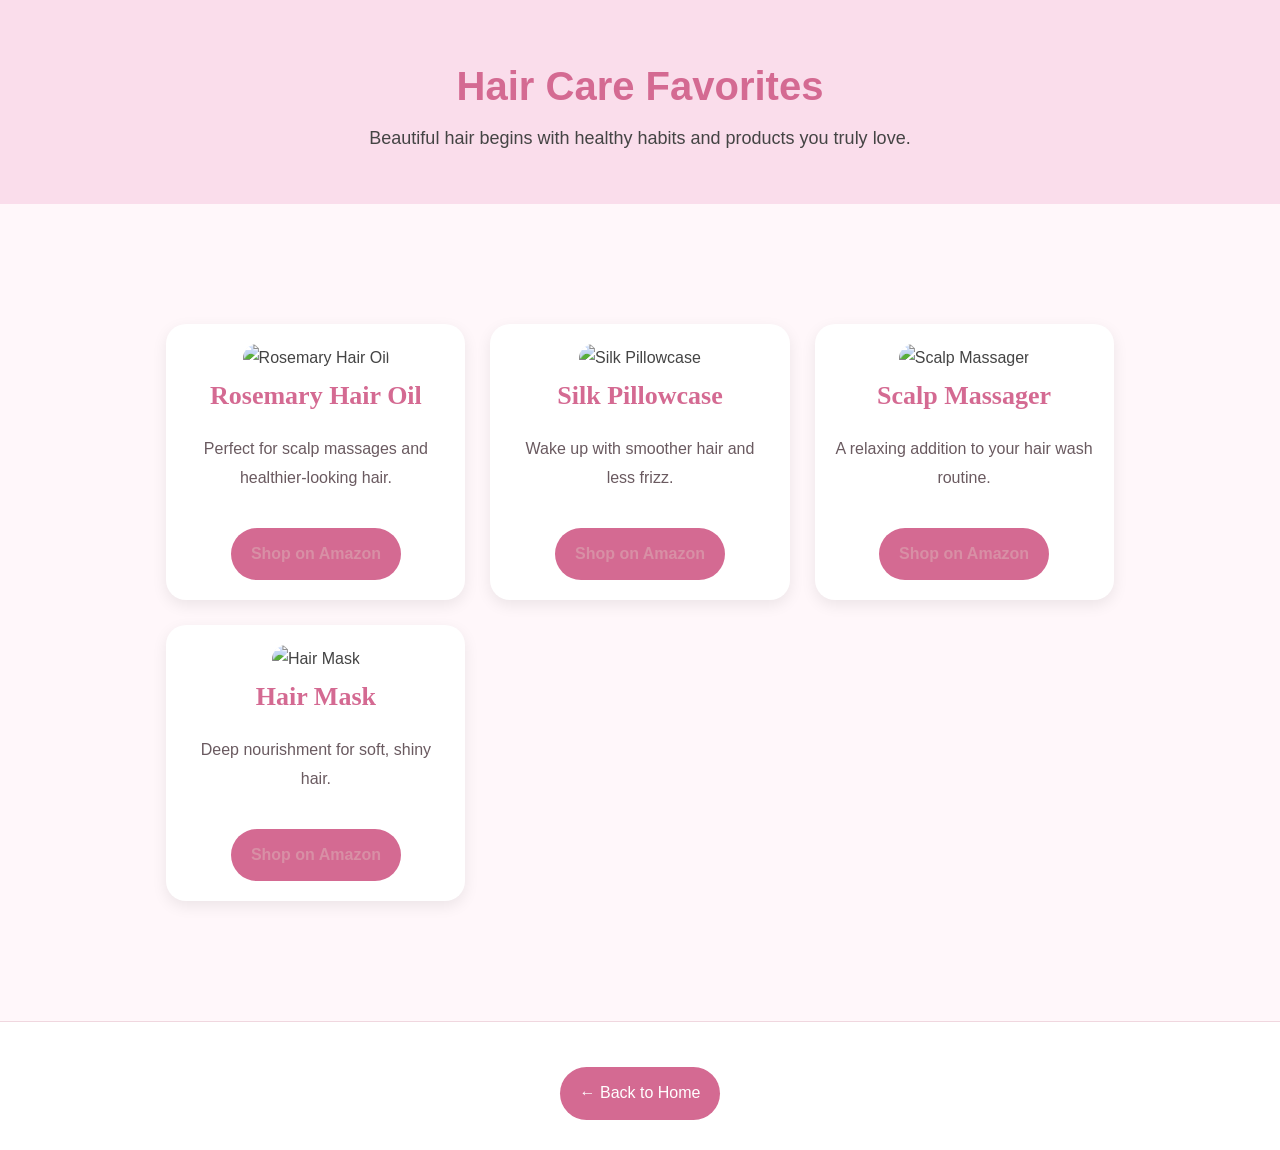
==== hair-care.html @ 8f244306 "Create hair-care.html for hair care product showcase This HTML file presents a hair care product sho" ====
<!DOCTYPE html>
<html lang="en">
<head>
<meta charset="UTF-8">
<meta name="viewport" content="width=device-width, initial-scale=1.0">
<title>Hair Care | Dollheart Diary</title>

<link rel="stylesheet" href="style.css">

<style>
body{
    margin:0;
    font-family:Arial,sans-serif;
    background:#FFF7FA;
    color:#444;
}

header{
    background:#FADDEB;
    text-align:center;
    padding:50px 20px;
}

header h1{
    color:#d46a92;
    font-size:40px;
}

header p{
    font-size:18px;
}

.products{
    width:90%;
    max-width:1200px;
    margin:40px auto;
    display:grid;
    grid-template-columns:repeat(auto-fit,minmax(250px,1fr));
    gap:25px;
}

.card{
    background:white;
    border-radius:20px;
    padding:20px;
    text-align:center;
    box-shadow:0 5px 15px rgba(0,0,0,.08);
}

.card img{
    width:100%;
    border-radius:15px;
}

.card h3{
    color:#d46a92;
}

.button{
    display:inline-block;
    margin-top:15px;
    background:#d46a92;
    color:white;
    padding:12px 20px;
    border-radius:30px;
    text-decoration:none;
}

.button:hover{
    background:#b84d76;
}

footer{
    text-align:center;
    padding:30px;
}
</style>

</head>

<body>

<header>

<h1>Hair Care Favorites</h1>

<p>Beautiful hair begins with healthy habits and products you truly love.</p>

</header>

<section class="products">

<div class="card">

<img src="images/rosemary-oil.jpg" alt="Rosemary Hair Oil">

<h3>Rosemary Hair Oil</h3>

<p>Perfect for scalp massages and healthier-looking hair.</p>

<a class="button" href="YOUR_AMAZON_LINK" target="_blank">
Shop on Amazon
</a>

</div>

<div class="card">

<img src="images/silk-pillowcase.jpg" alt="Silk Pillowcase">

<h3>Silk Pillowcase</h3>

<p>Wake up with smoother hair and less frizz.</p>

<a class="button" href="YOUR_AMAZON_LINK" target="_blank">
Shop on Amazon
</a>

</div>

<div class="card">

<img src="images/scalp-massager.jpg" alt="Scalp Massager">

<h3>Scalp Massager</h3>

<p>A relaxing addition to your hair wash routine.</p>

<a class="button" href="YOUR_AMAZON_LINK" target="_blank">
Shop on Amazon
</a>

</div>

<div class="card">

<img src="images/hair-mask.jpg" alt="Hair Mask">

<h3>Hair Mask</h3>

<p>Deep nourishment for soft, shiny hair.</p>

<a class="button" href="YOUR_AMAZON_LINK" target="_blank">
Shop on Amazon
</a>

</div>

</section>

<footer>

<a class="button" href="index.html">
← Back to Home
</a>

</footer>

</body>
  </html>
---- style.css ----
/* ==========================
   DollheartDiary ♡
   Luxury Soft Pink Theme
========================== */

*{
    margin:0;
    padding:0;
    box-sizing:border-box;
}

html{
    scroll-behavior:smooth;
}

body{
    font-family:'Poppins',sans-serif;
    background:#FDF7F8;
    color:#4A3D44;
    line-height:1.8;
}

/* Navigation */

.navbar{
    display:flex;
    justify-content:space-between;
    align-items:center;
    padding:20px 8%;
    background:rgba(255,255,255,.9);
    position:sticky;
    top:0;
    backdrop-filter:blur(12px);
    box-shadow:0 2px 15px rgba(0,0,0,.05);
    z-index:1000;
}

.logo{
    font-family:'Playfair Display',serif;
    font-size:28px;
    color:#D88FA5;
    font-weight:700;
}

.navbar ul{
    display:flex;
    gap:25px;
    list-style:none;
}

.navbar a{
    text-decoration:none;
    color:#4A3D44;
    font-weight:500;
    transition:.3s;
}

.navbar a:hover{
    color:#D88FA5;
}

/* Hero */

.hero{
    min-height:90vh;
    display:flex;
    justify-content:center;
    align-items:center;
    text-align:center;
    padding:60px 20px;
    background:linear-gradient(#FDF7F8,#F8E9EE);
}

.hero-content{
    max-width:760px;
}

.hero h1{
    font-family:'Playfair Display',serif;
    font-size:64px;
    color:#D88FA5;
    margin-bottom:20px;
}

.hero p{
    font-size:20px;
    color:#6A5A60;
    margin-bottom:40px;
}

/* Buttons */

.hero-buttons{
    display:flex;
    justify-content:center;
    gap:20px;
    flex-wrap:wrap;
}

.btn,
.btn-outline{
    padding:15px 34px;
    border-radius:50px;
    text-decoration:none;
    font-weight:600;
    transition:.3s;
}

.btn{
    background:#E7A9BC;
    color:white;
}

.btn:hover{
    background:#D88FA5;
    transform:translateY(-3px);
}

.btn-outline{
    border:2px solid #E7A9BC;
    color:#D88FA5;
    background:white;
}

.btn-outline:hover{
    background:#FCEEF3;
}

/* Sections */

section{
    padding:80px 8%;
}

section h2{
    text-align:center;
    font-family:'Playfair Display',serif;
    font-size:42px;
    color:#D88FA5;
    margin-bottom:45px;
}

/* Category Grid */

.grid{
    display:grid;
    grid-template-columns:repeat(auto-fit,minmax(250px,1fr));
    gap:30px;
}

.card{
    background:white;
    padding:35px;
    border-radius:24px;
    box-shadow:0 12px 30px rgba(0,0,0,.07);
    transition:.35s;
    text-align:center;
}

.card:hover{
    transform:translateY(-8px);
}

.card h3{
    font-size:26px;
    margin-bottom:15px;
    font-family:'Playfair Display',serif;
    color:#D88FA5;
}

.card p{
    margin-bottom:20px;
    color:#6A5A60;
}

.card a{
    text-decoration:none;
    color:#D88FA5;
    font-weight:600;
}

/* About */

.about p,
.affiliate p{
    max-width:760px;
    margin:auto;
    text-align:center;
    font-size:18px;
}

/* Footer */

footer{
    padding:40px;
    text-align:center;
    background:white;
    color:#8A6C75;
    border-top:1px solid #F0D7DF;
}

/* Responsive */

@media(max-width:768px){

.navbar{
    flex-direction:column;
    gap:18px;
}

.navbar ul{
    flex-wrap:wrap;
    justify-content:center;
    gap:14px;
}

.hero h1{
    font-size:42px;
}

.hero p{
    font-size:17px;
}

section h2{
    font-size:32px;
}

.logo{
    font-size:24px;
}

}
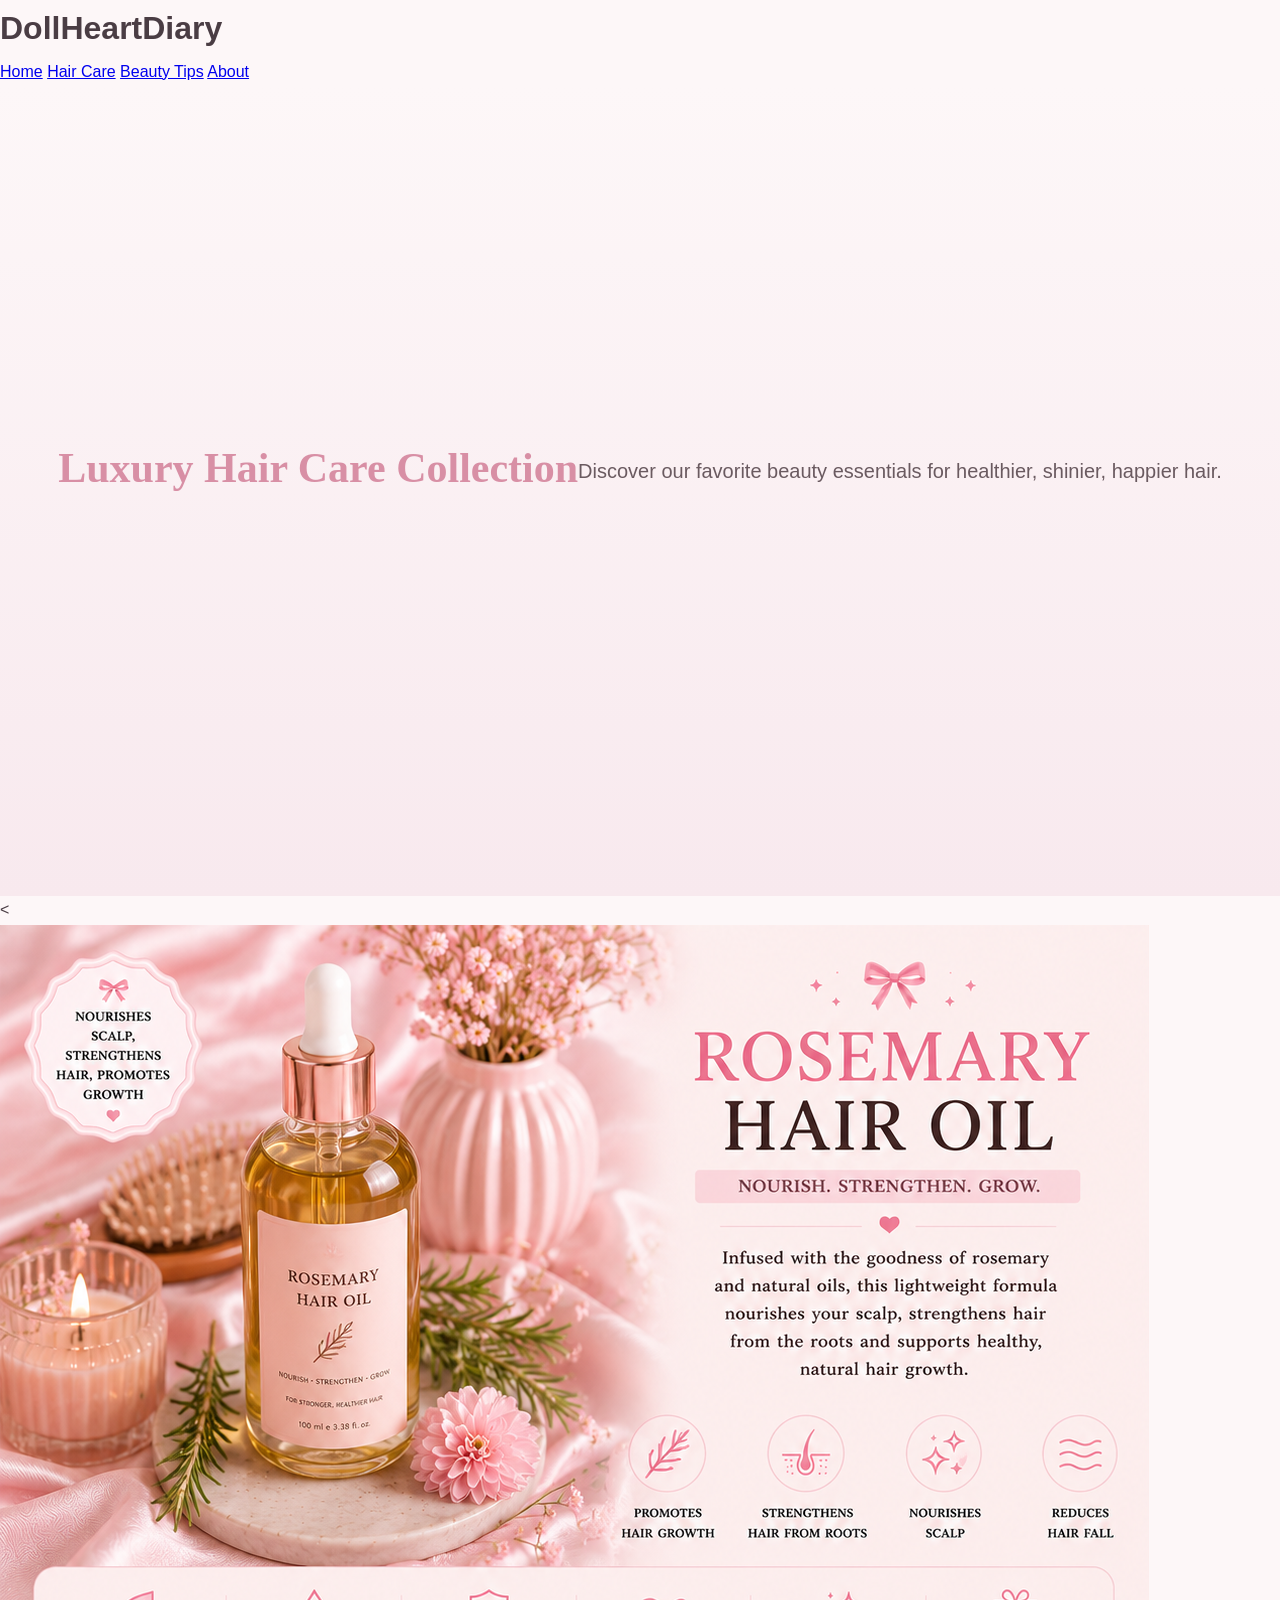
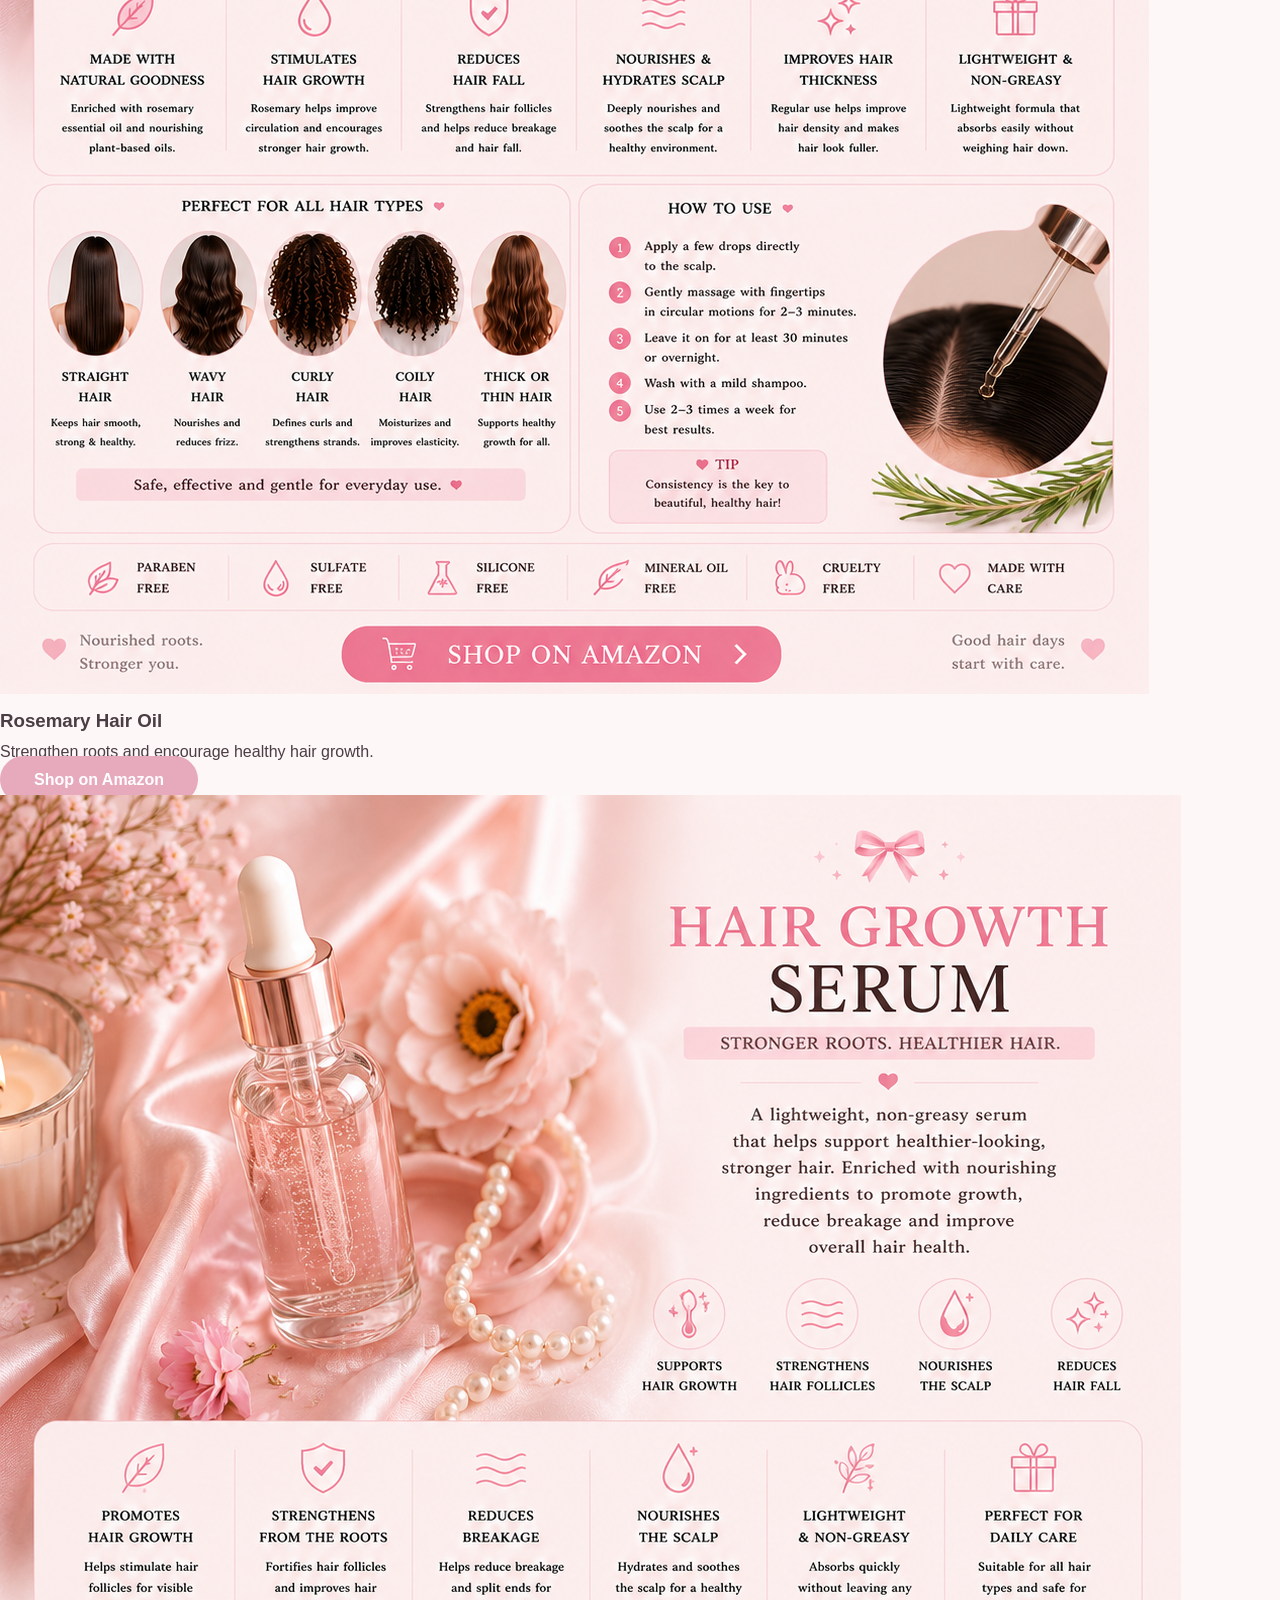
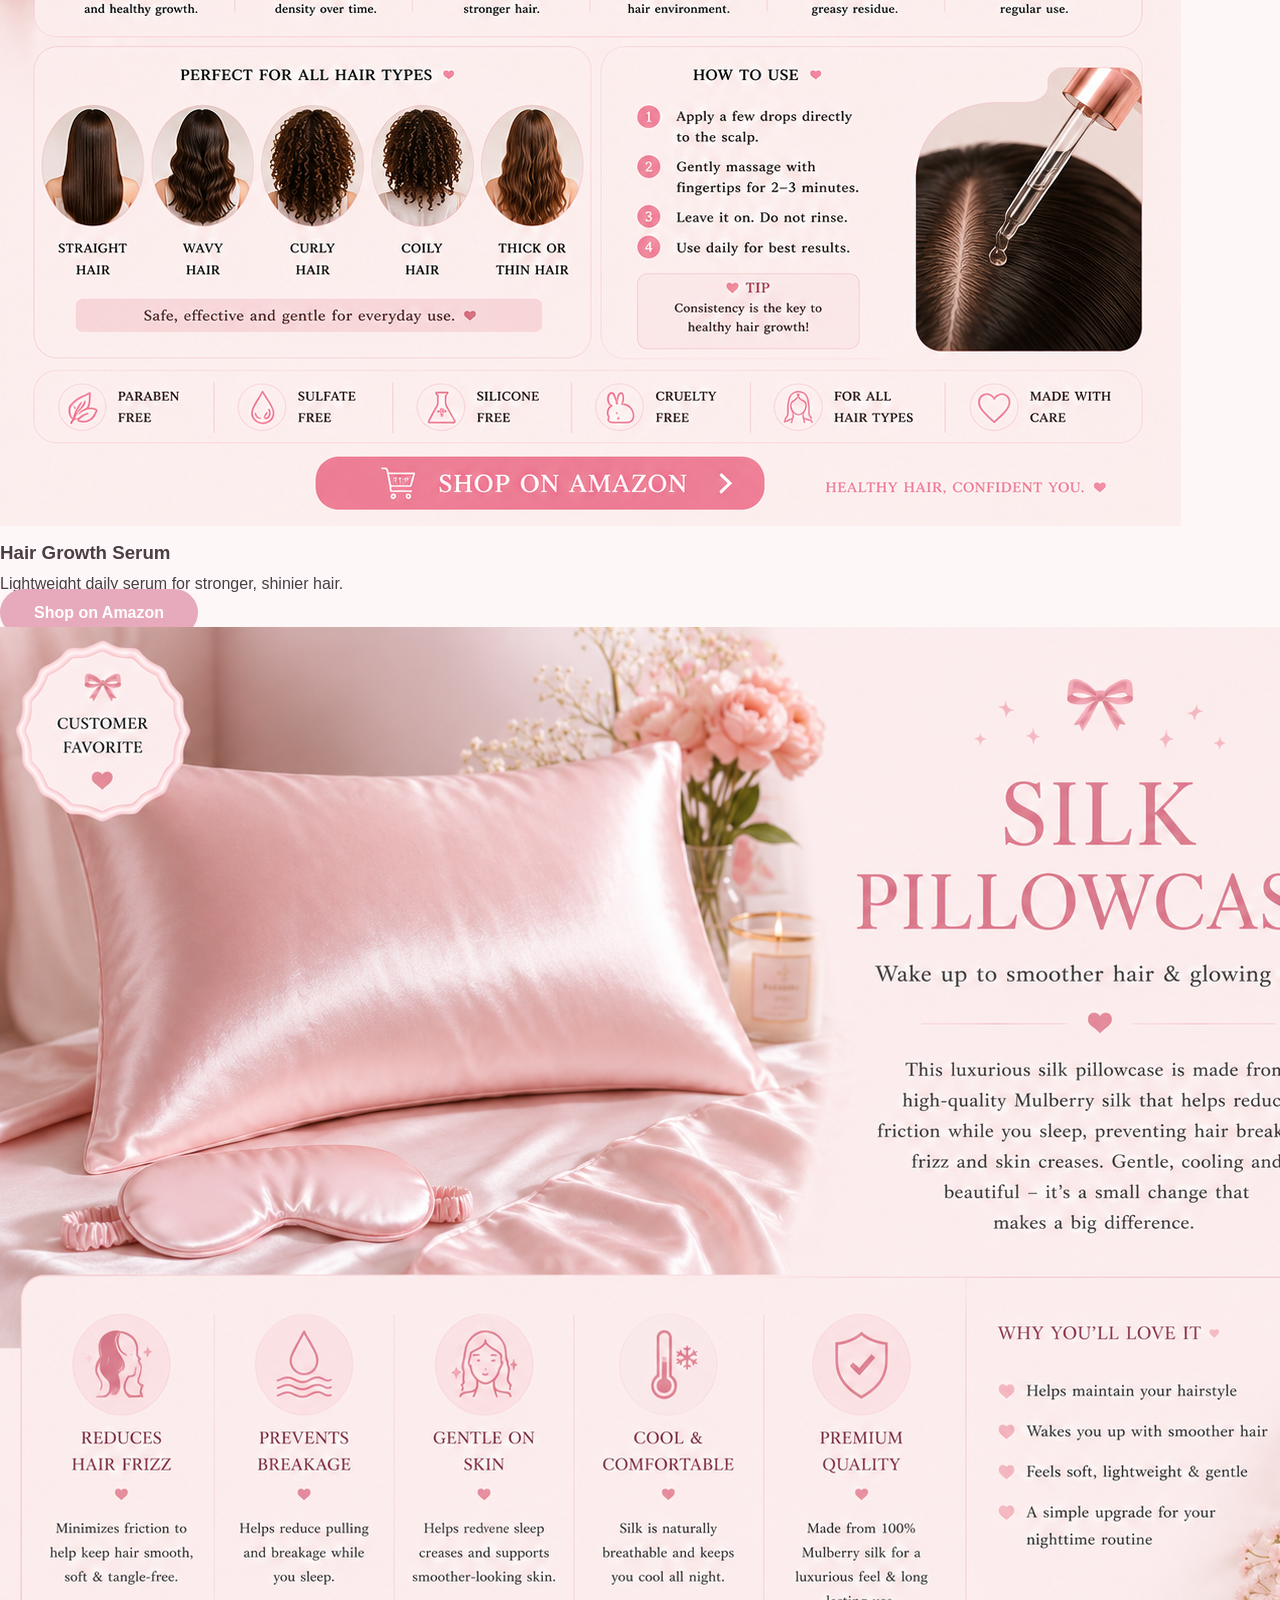
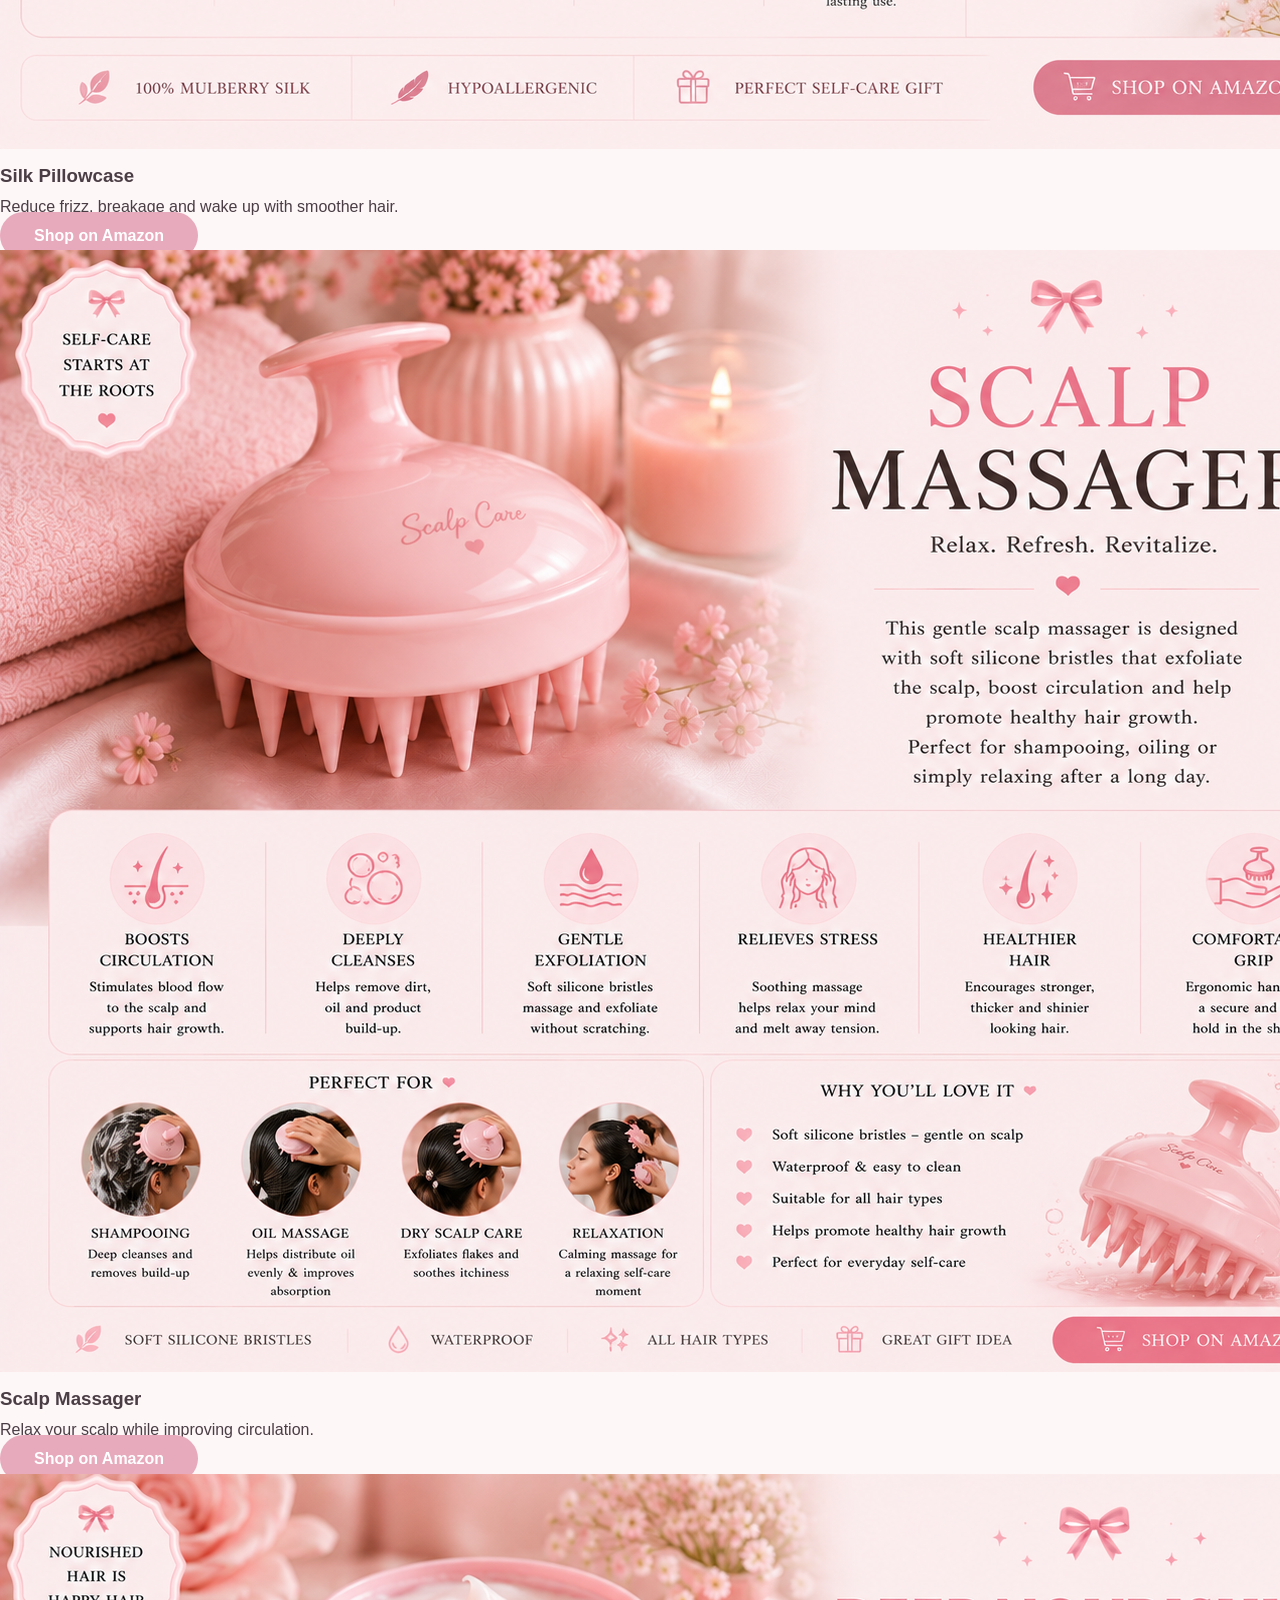
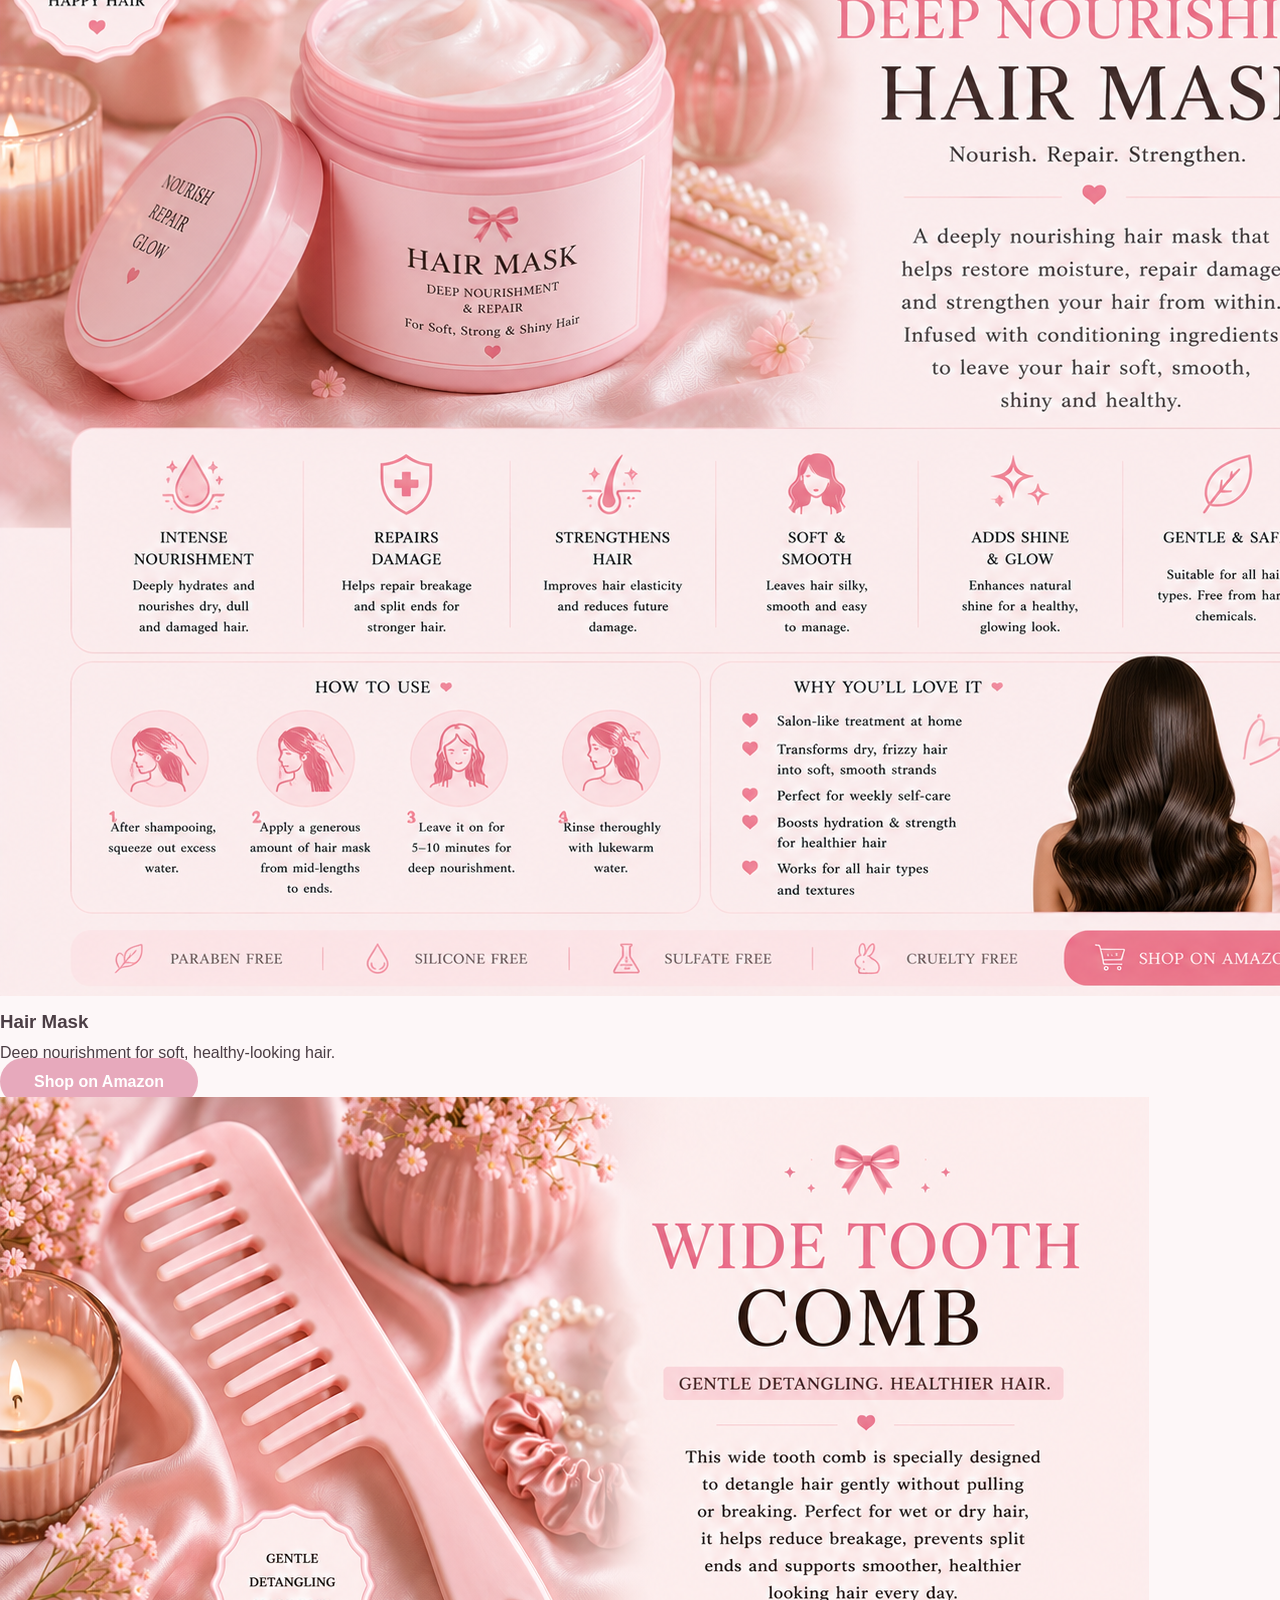
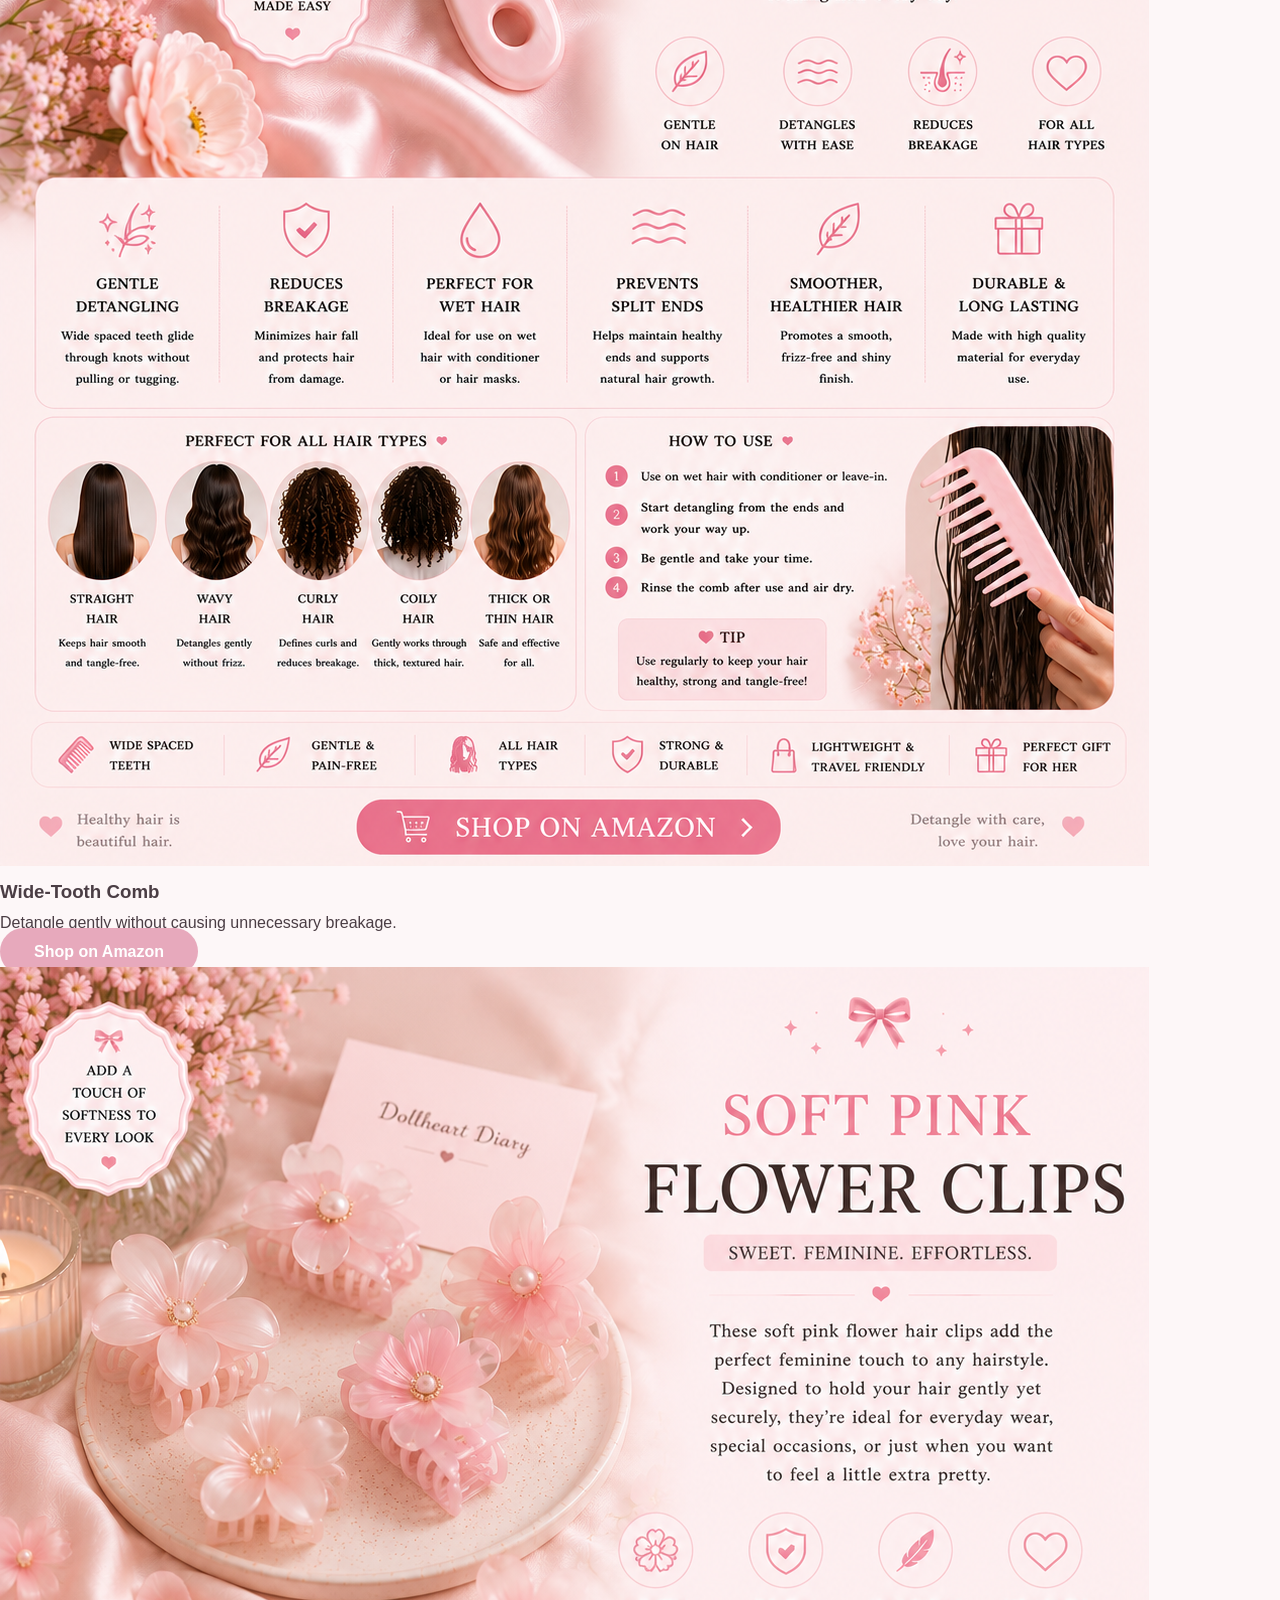
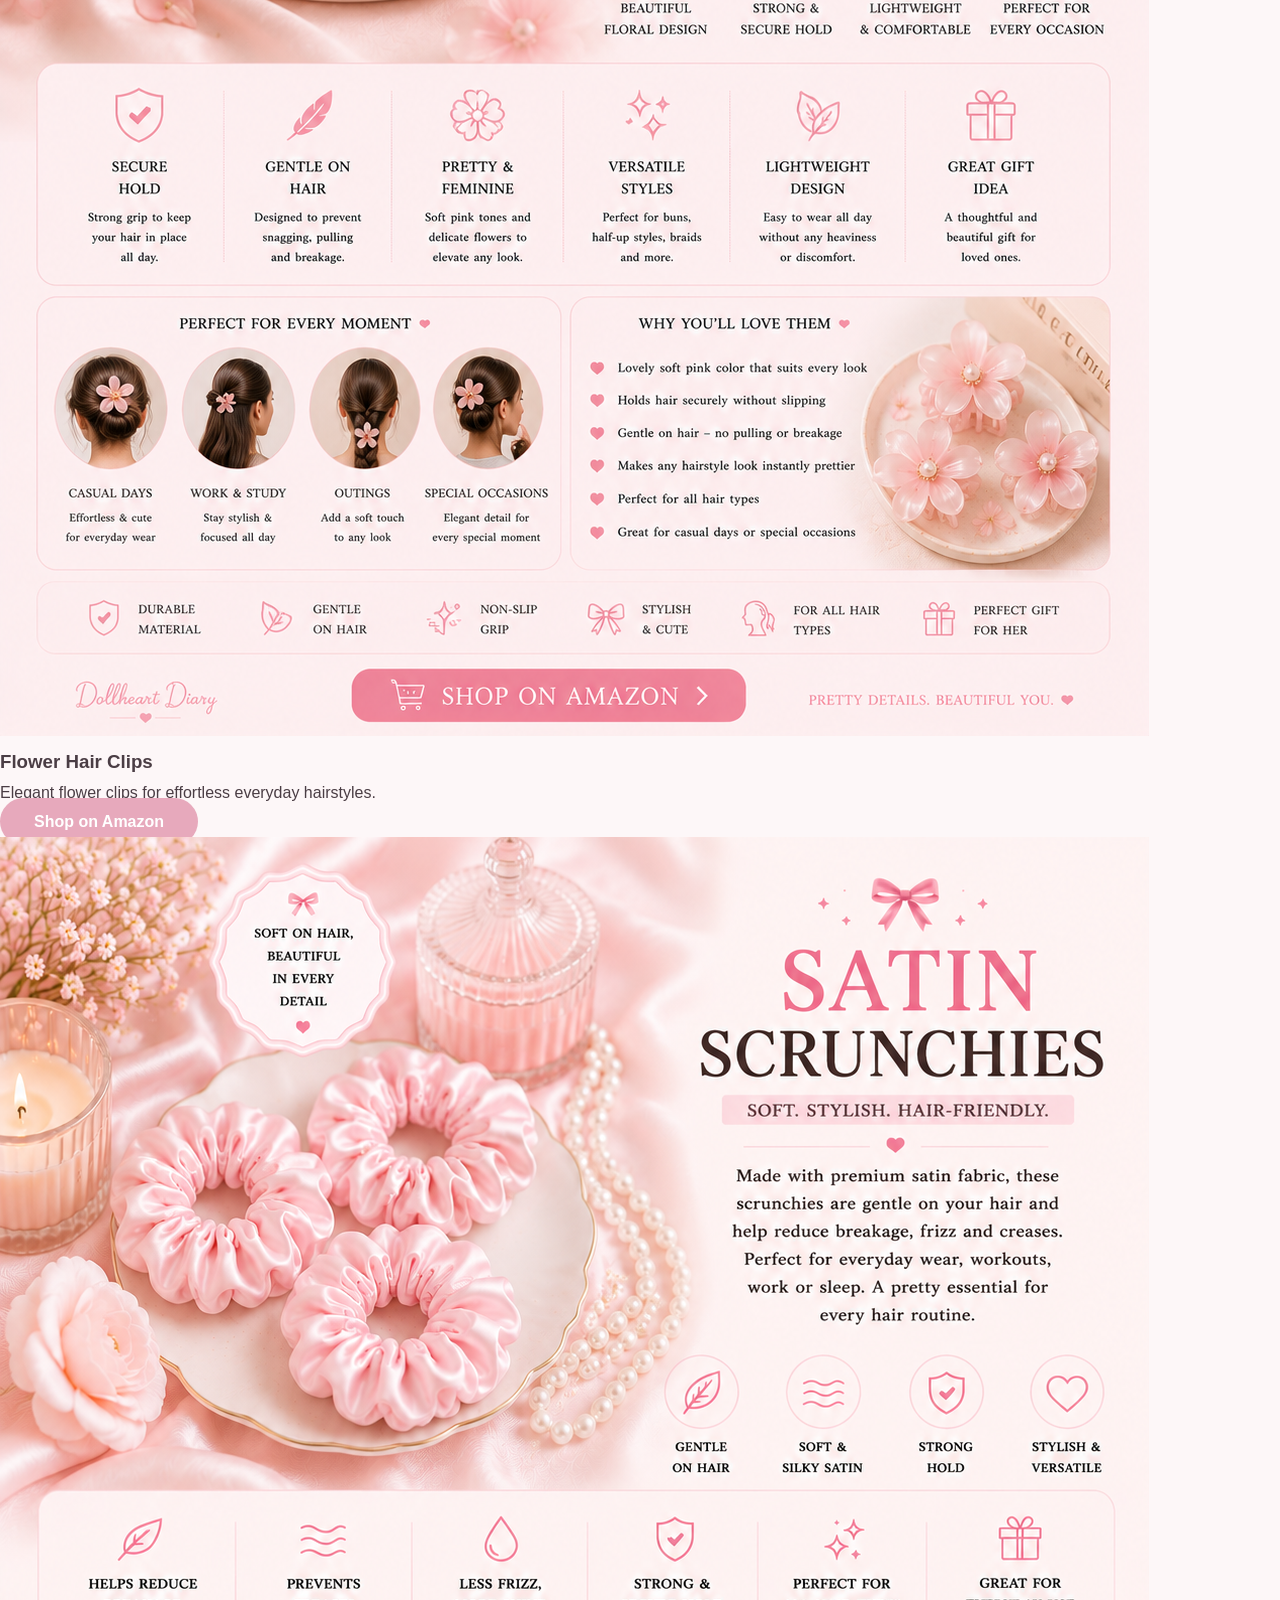
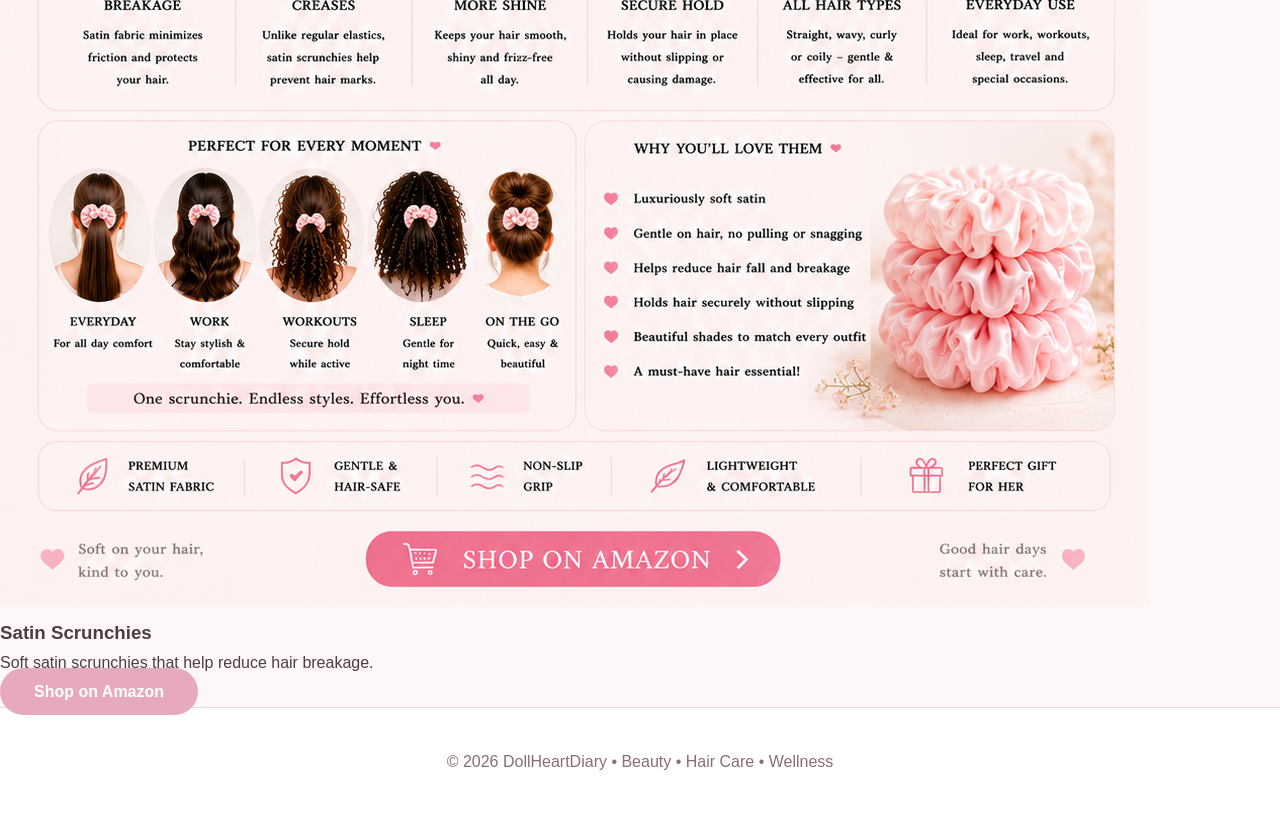
==== commit 6cb80237: "Update title and restructure hair-care.html" ====
--- a/hair-care.html
+++ b/hair-care.html
@@ -3,158 +3,93 @@
 <head>
 <meta charset="UTF-8">
 <meta name="viewport" content="width=device-width, initial-scale=1.0">
-<title>Hair Care | Dollheart Diary</title>
+<title>Hair Care | DollHeartDiary</title>
 
 <link rel="stylesheet" href="style.css">
-
-<style>
-body{
-    margin:0;
-    font-family:Arial,sans-serif;
-    background:#FFF7FA;
-    color:#444;
-}
-
-header{
-    background:#FADDEB;
-    text-align:center;
-    padding:50px 20px;
-}
-
-header h1{
-    color:#d46a92;
-    font-size:40px;
-}
-
-header p{
-    font-size:18px;
-}
-
-.products{
-    width:90%;
-    max-width:1200px;
-    margin:40px auto;
-    display:grid;
-    grid-template-columns:repeat(auto-fit,minmax(250px,1fr));
-    gap:25px;
-}
-
-.card{
-    background:white;
-    border-radius:20px;
-    padding:20px;
-    text-align:center;
-    box-shadow:0 5px 15px rgba(0,0,0,.08);
-}
-
-.card img{
-    width:100%;
-    border-radius:15px;
-}
-
-.card h3{
-    color:#d46a92;
-}
-
-.button{
-    display:inline-block;
-    margin-top:15px;
-    background:#d46a92;
-    color:white;
-    padding:12px 20px;
-    border-radius:30px;
-    text-decoration:none;
-}
-
-.button:hover{
-    background:#b84d76;
-}
-
-footer{
-    text-align:center;
-    padding:30px;
-}
-</style>
-
 </head>
 
 <body>
 
-<header>
+<header class="header">
+    <h1>DollHeartDiary</h1>
 
-<h1>Hair Care Favorites</h1>
-
-<p>Beautiful hair begins with healthy habits and products you truly love.</p>
-
+    <nav>
+        <a href="index.html">Home</a>
+        <a href="hair-care.html">Hair Care</a>
+        <a href="#">Beauty Tips</a>
+        <a href="#">About</a>
+    </nav>
 </header>
 
-<section class="products">
+<section class="hero">
 
-<div class="card">
+<h2>Luxury Hair Care Collection</h2>
 
-<img src="images/rosemary-oil.jpg" alt="Rosemary Hair Oil">
+<p>Discover our favorite beauty essentials for healthier, shinier, happier hair.</p>
 
-<h3>Rosemary Hair Oil</h3>
+</section>
 
-<p>Perfect for scalp massages and healthier-looking hair.</p>
-
-<a class="button" href="YOUR_AMAZON_LINK" target="_blank">
-Shop on Amazon
-</a>
-
+<<div class="product-card">
+    <img src="images/rosemary-hair-oil.png" alt="Rosemary Hair Oil">
+    <h3>Rosemary Hair Oil</h3>
+    <p>Strengthen roots and encourage healthy hair growth.</p>
+    <a href="#" class="btn">Shop on Amazon</a>
 </div>
 
-<div class="card">
-
-<img src="images/silk-pillowcase.jpg" alt="Silk Pillowcase">
-
-<h3>Silk Pillowcase</h3>
-
-<p>Wake up with smoother hair and less frizz.</p>
-
-<a class="button" href="YOUR_AMAZON_LINK" target="_blank">
-Shop on Amazon
-</a>
-
+<div class="product-card">
+    <img src="images/hair-serum.png" alt="Hair Serum">
+    <h3>Hair Growth Serum</h3>
+    <p>Lightweight daily serum for stronger, shinier hair.</p>
+    <a href="#" class="btn">Shop on Amazon</a>
 </div>
 
-<div class="card">
-
-<img src="images/scalp-massager.jpg" alt="Scalp Massager">
-
-<h3>Scalp Massager</h3>
-
-<p>A relaxing addition to your hair wash routine.</p>
-
-<a class="button" href="YOUR_AMAZON_LINK" target="_blank">
-Shop on Amazon
-</a>
-
+<div class="product-card">
+    <img src="images/silk-pillowcase.png" alt="Silk Pillowcase">
+    <h3>Silk Pillowcase</h3>
+    <p>Reduce frizz, breakage and wake up with smoother hair.</p>
+    <a href="#" class="btn">Shop on Amazon</a>
 </div>
 
-<div class="card">
+<div class="product-card">
+    <img src="images/scalp-massager.png" alt="Scalp Massager">
+    <h3>Scalp Massager</h3>
+    <p>Relax your scalp while improving circulation.</p>
+    <a href="#" class="btn">Shop on Amazon</a>
+</div>
 
-<img src="images/hair-mask.jpg" alt="Hair Mask">
+<div class="product-card">
+    <img src="images/hair-mask.png" alt="Hair Mask">
+    <h3>Hair Mask</h3>
+    <p>Deep nourishment for soft, healthy-looking hair.</p>
+    <a href="#" class="btn">Shop on Amazon</a>
+</div>
 
-<h3>Hair Mask</h3>
+<div class="product-card">
+    <img src="images/wide-tooth-comb.png" alt="Wide Tooth Comb">
+    <h3>Wide-Tooth Comb</h3>
+    <p>Detangle gently without causing unnecessary breakage.</p>
+    <a href="#" class="btn">Shop on Amazon</a>
+</div>
 
-<p>Deep nourishment for soft, shiny hair.</p>
+<div class="product-card">
+    <img src="images/flower-hair-clips.png" alt="Flower Hair Clips">
+    <h3>Flower Hair Clips</h3>
+    <p>Elegant flower clips for effortless everyday hairstyles.</p>
+    <a href="#" class="btn">Shop on Amazon</a>
+</div>
 
-<a class="button" href="YOUR_AMAZON_LINK" target="_blank">
-Shop on Amazon
-</a>
-
+<div class="product-card">
+    <img src="images/satin-scrunchies.png" alt="Satin Scrunchies">
+    <h3>Satin Scrunchies</h3>
+    <p>Soft satin scrunchies that help reduce hair breakage.</p>
+    <a href="#" class="btn">Shop on Amazon</a>
 </div>
 
 </section>
 
 <footer>
-
-<a class="button" href="index.html">
-← Back to Home
-</a>
-
+    <p>© 2026 DollHeartDiary • Beauty • Hair Care • Wellness</p>
 </footer>
 
 </body>
-  </html>
+</html">
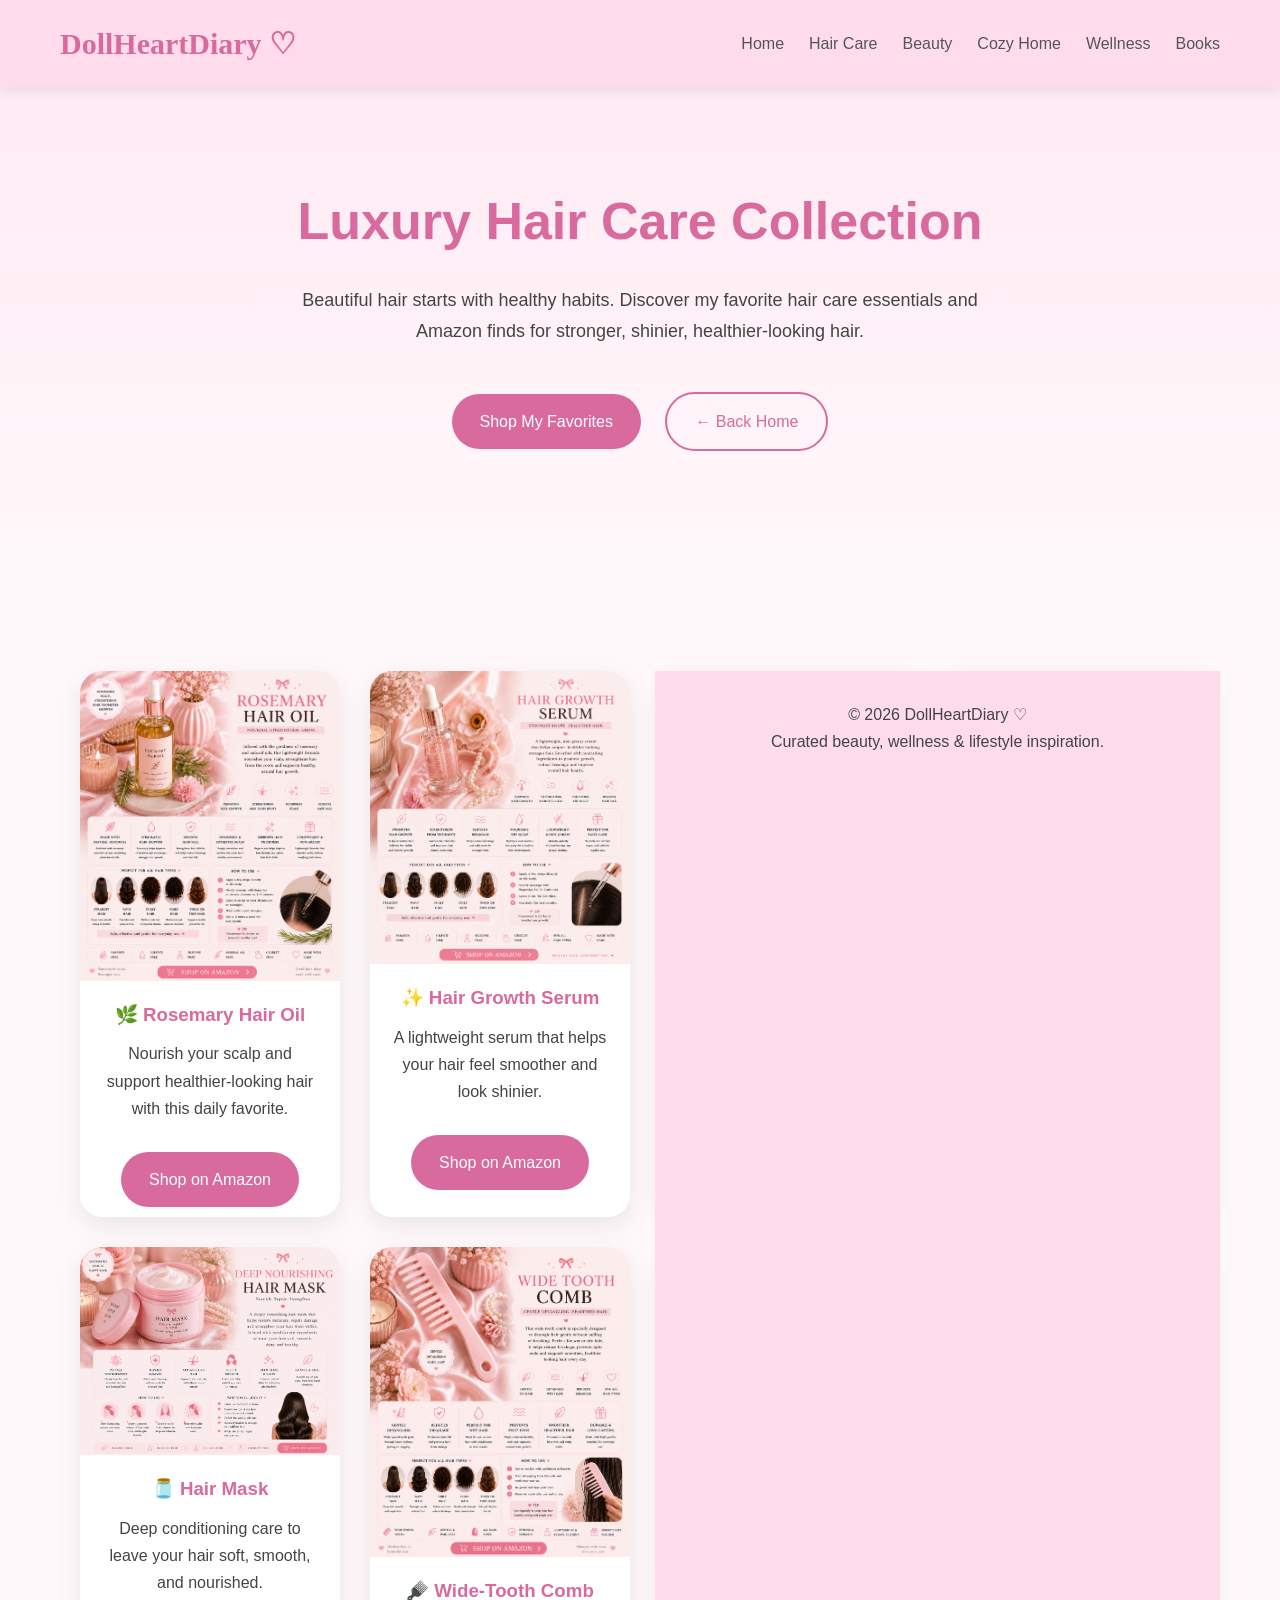
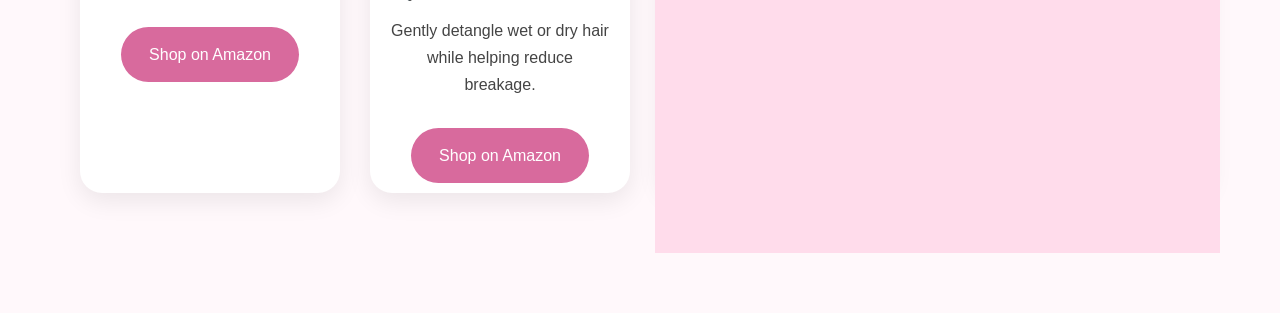
==== commit caa60e57: "Revamp hair-care.html with updated content and layout Updated the hair-care.html file to enhance the" ====
--- a/hair-care.html
+++ b/hair-care.html
@@ -8,88 +8,118 @@
 <link rel="stylesheet" href="style.css">
 </head>
 
-<body>
+<body<body>
 
-<header class="header">
-    <h1>DollHeartDiary</h1>
+<header>
+    <nav class="navbar">
 
-    <nav>
-        <a href="index.html">Home</a>
-        <a href="hair-care.html">Hair Care</a>
-        <a href="#">Beauty Tips</a>
-        <a href="#">About</a>
+        <div class="logo">
+            DollHeartDiary ♡
+        </div>
+
+        <ul>
+            <li><a href="index.html">Home</a></li>
+            <li><a href="hair-care.html">Hair Care</a></li>
+            <li><a href="#">Beauty</a></li>
+            <li><a href="#">Cozy Home</a></li>
+            <li><a href="#">Wellness</a></li>
+            <li><a href="#">Books</a></li>
+        </ul>
+
     </nav>
 </header>
 
 <section class="hero">
 
-<h2>Luxury Hair Care Collection</h2>
+    <div class="hero-content">
 
-<p>Discover our favorite beauty essentials for healthier, shinier, happier hair.</p>
+        <h1>Luxury Hair Care Collection</h1>
+
+        <p>
+            Beautiful hair starts with healthy habits. Discover my favorite hair care essentials and Amazon finds for stronger, shinier, healthier-looking hair.
+        </p>
+
+        <div class="hero-buttons">
+
+            <a href="#products" class="btn">
+                Shop My Favorites
+            </a>
+
+            <a href="index.html" class="btn-outline">
+                ← Back Home
+            </a>
+
+        </div>
+
+    </div>
 
 </section>
 
-<<div class="product-card">
+<section id="products" class="products"><section id="products" class="products"><div class="product-card">
     <img src="images/rosemary-hair-oil.png" alt="Rosemary Hair Oil">
-    <h3>Rosemary Hair Oil</h3>
-    <p>Strengthen roots and encourage healthy hair growth.</p>
+    <h3>🌿 Rosemary Hair Oil</h3>
+    <p>Nourish your scalp and support healthier-looking hair with this daily favorite.</p>
     <a href="#" class="btn">Shop on Amazon</a>
 </div>
 
 <div class="product-card">
-    <img src="images/hair-serum.png" alt="Hair Serum">
-    <h3>Hair Growth Serum</h3>
-    <p>Lightweight daily serum for stronger, shinier hair.</p>
+    <img src="images/hair-serum.png" alt="Hair Growth Serum">
+    <h3>✨ Hair Growth Serum</h3>
+    <p>A lightweight serum that helps your hair feel smoother and look shinier.</p>
     <a href="#" class="btn">Shop on Amazon</a>
 </div>
 
 <div class="product-card">
     <img src="images/silk-pillowcase.png" alt="Silk Pillowcase">
-    <h3>Silk Pillowcase</h3>
-    <p>Reduce frizz, breakage and wake up with smoother hair.</p>
+    <h3>🩷 Silk Pillowcase</h3>
+    <p>Reduce friction while you sleep for softer hair and less frizz.</p>
     <a href="#" class="btn">Shop on Amazon</a>
 </div>
 
 <div class="product-card">
     <img src="images/scalp-massager.png" alt="Scalp Massager">
-    <h3>Scalp Massager</h3>
-    <p>Relax your scalp while improving circulation.</p>
+    <h3>💆 Pink Scalp Massager</h3>
+    <p>Turn every hair wash into a relaxing self-care routine.</p>
     <a href="#" class="btn">Shop on Amazon</a>
 </div>
 
 <div class="product-card">
     <img src="images/hair-mask.png" alt="Hair Mask">
-    <h3>Hair Mask</h3>
-    <p>Deep nourishment for soft, healthy-looking hair.</p>
+    <h3>🫙 Hair Mask</h3>
+    <p>Deep conditioning care to leave your hair soft, smooth, and nourished.</p>
     <a href="#" class="btn">Shop on Amazon</a>
 </div>
 
 <div class="product-card">
     <img src="images/wide-tooth-comb.png" alt="Wide Tooth Comb">
-    <h3>Wide-Tooth Comb</h3>
-    <p>Detangle gently without causing unnecessary breakage.</p>
+    <h3>🪮 Wide-Tooth Comb</h3>
+    <p>Gently detangle wet or dry hair while helping reduce breakage.</p>
     <a href="#" class="btn">Shop on Amazon</a>
 </div>
 
 <div class="product-card">
     <img src="images/flower-hair-clips.png" alt="Flower Hair Clips">
-    <h3>Flower Hair Clips</h3>
-    <p>Elegant flower clips for effortless everyday hairstyles.</p>
+    <h3>🌸 Flower Hair Clips</h3>
+    <p>Elegant clips that add a feminine touch to any hairstyle.</p>
     <a href="#" class="btn">Shop on Amazon</a>
 </div>
 
 <div class="product-card">
     <img src="images/satin-scrunchies.png" alt="Satin Scrunchies">
-    <h3>Satin Scrunchies</h3>
-    <p>Soft satin scrunchies that help reduce hair breakage.</p>
+    <h3>🎀 Satin Scrunchies</h3>
+    <p>Soft satin scrunchies designed to be gentle on your hair.</p>
     <a href="#" class="btn">Shop on Amazon</a>
-</div>
-
-</section>
+</div></section>
 
 <footer>
-    <p>© 2026 DollHeartDiary • Beauty • Hair Care • Wellness</p>
+
+    <p>© 2026 DollHeartDiary ♡</p>
+
+    <p>
+        Curated beauty, wellness & lifestyle inspiration.
+    </p>
+
 </footer>
 
 </body>
-</html">
+</html>
--- a/style.css
+++ b/style.css
@@ -1,160 +1,123 @@
-/* ==========================
-   DollheartDiary ♡
-   Luxury Soft Pink Theme
-========================== */
-
 *{
     margin:0;
     padding:0;
     box-sizing:border-box;
 }
 
-html{
-    scroll-behavior:smooth;
+body{
+    font-family:'Poppins',sans-serif;
+    background:#FFF8FB;
+    color:#444;
+    line-height:1.7;
 }
 
-body{
-    font-family:'Poppins',sans-serif;
-    background:#FDF7F8;
-    color:#4A3D44;
-    line-height:1.8;
+header{
+    background:#FFDCEB;
+    position:sticky;
+    top:0;
+    z-index:1000;
+    box-shadow:0 3px 12px rgba(0,0,0,.08);
 }
 
-/* Navigation */
-
 .navbar{
+    max-width:1200px;
+    margin:auto;
     display:flex;
     justify-content:space-between;
     align-items:center;
-    padding:20px 8%;
-    background:rgba(255,255,255,.9);
-    position:sticky;
-    top:0;
-    backdrop-filter:blur(12px);
-    box-shadow:0 2px 15px rgba(0,0,0,.05);
-    z-index:1000;
+    padding:18px 20px;
 }
 
 .logo{
     font-family:'Playfair Display',serif;
-    font-size:28px;
-    color:#D88FA5;
-    font-weight:700;
+    font-size:30px;
+    color:#d86a9d;
+    font-weight:bold;
 }
 
 .navbar ul{
     display:flex;
+    list-style:none;
     gap:25px;
-    list-style:none;
 }
 
 .navbar a{
     text-decoration:none;
-    color:#4A3D44;
+    color:#555;
     font-weight:500;
-    transition:.3s;
 }
 
-.navbar a:hover{
-    color:#D88FA5;
-}
-
-/* Hero */
-
 .hero{
-    min-height:90vh;
-    display:flex;
-    justify-content:center;
-    align-items:center;
     text-align:center;
-    padding:60px 20px;
-    background:linear-gradient(#FDF7F8,#F8E9EE);
-}
-
-.hero-content{
-    max-width:760px;
+    padding:90px 20px;
+    background:linear-gradient(#FFEAF3,#FFF8FB);
 }
 
 .hero h1{
-    font-family:'Playfair Display',serif;
-    font-size:64px;
-    color:#D88FA5;
+    font-size:52px;
+    color:#d86a9d;
     margin-bottom:20px;
 }
 
 .hero p{
-    font-size:20px;
-    color:#6A5A60;
-    margin-bottom:40px;
+    max-width:700px;
+    margin:auto;
+    font-size:18px;
 }
 
-/* Buttons */
-
 .hero-buttons{
-    display:flex;
-    justify-content:center;
-    gap:20px;
-    flex-wrap:wrap;
+    margin-top:35px;
 }
 
 .btn,
 .btn-outline{
-    padding:15px 34px;
-    border-radius:50px;
+    display:inline-block;
+    margin:10px;
+    padding:14px 28px;
+    border-radius:40px;
     text-decoration:none;
-    font-weight:600;
     transition:.3s;
 }
 
 .btn{
-    background:#E7A9BC;
+    background:#d86a9d;
     color:white;
 }
 
 .btn:hover{
-    background:#D88FA5;
     transform:translateY(-3px);
 }
 
 .btn-outline{
-    border:2px solid #E7A9BC;
-    color:#D88FA5;
-    background:white;
+    border:2px solid #d86a9d;
+    color:#d86a9d;
 }
 
-.btn-outline:hover{
-    background:#FCEEF3;
+.categories{
+    padding:70px 20px;
+    max-width:1200px;
+    margin:auto;
 }
 
-/* Sections */
-
-section{
-    padding:80px 8%;
+.categories h2{
+    text-align:center;
+    margin-bottom:45px;
+    color:#d86a9d;
 }
-
-section h2{
-    text-align:center;
-    font-family:'Playfair Display',serif;
-    font-size:42px;
-    color:#D88FA5;
-    margin-bottom:45px;
-}
-
-/* Category Grid */
 
 .grid{
     display:grid;
-    grid-template-columns:repeat(auto-fit,minmax(250px,1fr));
+    grid-template-columns:repeat(auto-fit,minmax(260px,1fr));
     gap:30px;
 }
 
 .card{
     background:white;
-    padding:35px;
-    border-radius:24px;
-    box-shadow:0 12px 30px rgba(0,0,0,.07);
-    transition:.35s;
+    border-radius:22px;
+    padding:30px;
     text-align:center;
+    box-shadow:0 8px 25px rgba(0,0,0,.08);
+    transition:.3s;
 }
 
 .card:hover{
@@ -162,72 +125,58 @@
 }
 
 .card h3{
-    font-size:26px;
+    color:#d86a9d;
     margin-bottom:15px;
-    font-family:'Playfair Display',serif;
-    color:#D88FA5;
-}
-
-.card p{
-    margin-bottom:20px;
-    color:#6A5A60;
 }
 
 .card a{
+    display:inline-block;
+    margin-top:20px;
+    color:#d86a9d;
+    font-weight:bold;
     text-decoration:none;
-    color:#D88FA5;
-    font-weight:600;
 }
 
-/* About */
-
-.about p,
-.affiliate p{
-    max-width:760px;
-    margin:auto;
-    text-align:center;
-    font-size:18px;
+.products{
+    max-width:1200px;
+    margin:60px auto;
+    padding:0 20px;
+    display:grid;
+    grid-template-columns:repeat(auto-fit,minmax(260px,1fr));
+    gap:30px;
 }
 
-/* Footer */
+.product-card{
+    background:white;
+    border-radius:22px;
+    overflow:hidden;
+    box-shadow:0 8px 25px rgba(0,0,0,.08);
+    text-align:center;
+    transition:.3s;
+}
+
+.product-card:hover{
+    transform:translateY(-8px);
+}
+
+.product-card img{
+    width:100%;
+    display:block;
+}
+
+.product-card h3{
+    color:#d86a9d;
+    margin:18px 0 10px;
+}
+
+.product-card p{
+    padding:0 20px;
+    margin-bottom:20px;
+}
 
 footer{
-    padding:40px;
+    background:#FFDCEB;
     text-align:center;
-    background:white;
-    color:#8A6C75;
-    border-top:1px solid #F0D7DF;
+    padding:30px;
+    margin-top:60px;
 }
-
-/* Responsive */
-
-@media(max-width:768px){
-
-.navbar{
-    flex-direction:column;
-    gap:18px;
-}
-
-.navbar ul{
-    flex-wrap:wrap;
-    justify-content:center;
-    gap:14px;
-}
-
-.hero h1{
-    font-size:42px;
-}
-
-.hero p{
-    font-size:17px;
-}
-
-section h2{
-    font-size:32px;
-}
-
-.logo{
-    font-size:24px;
-}
-
-}
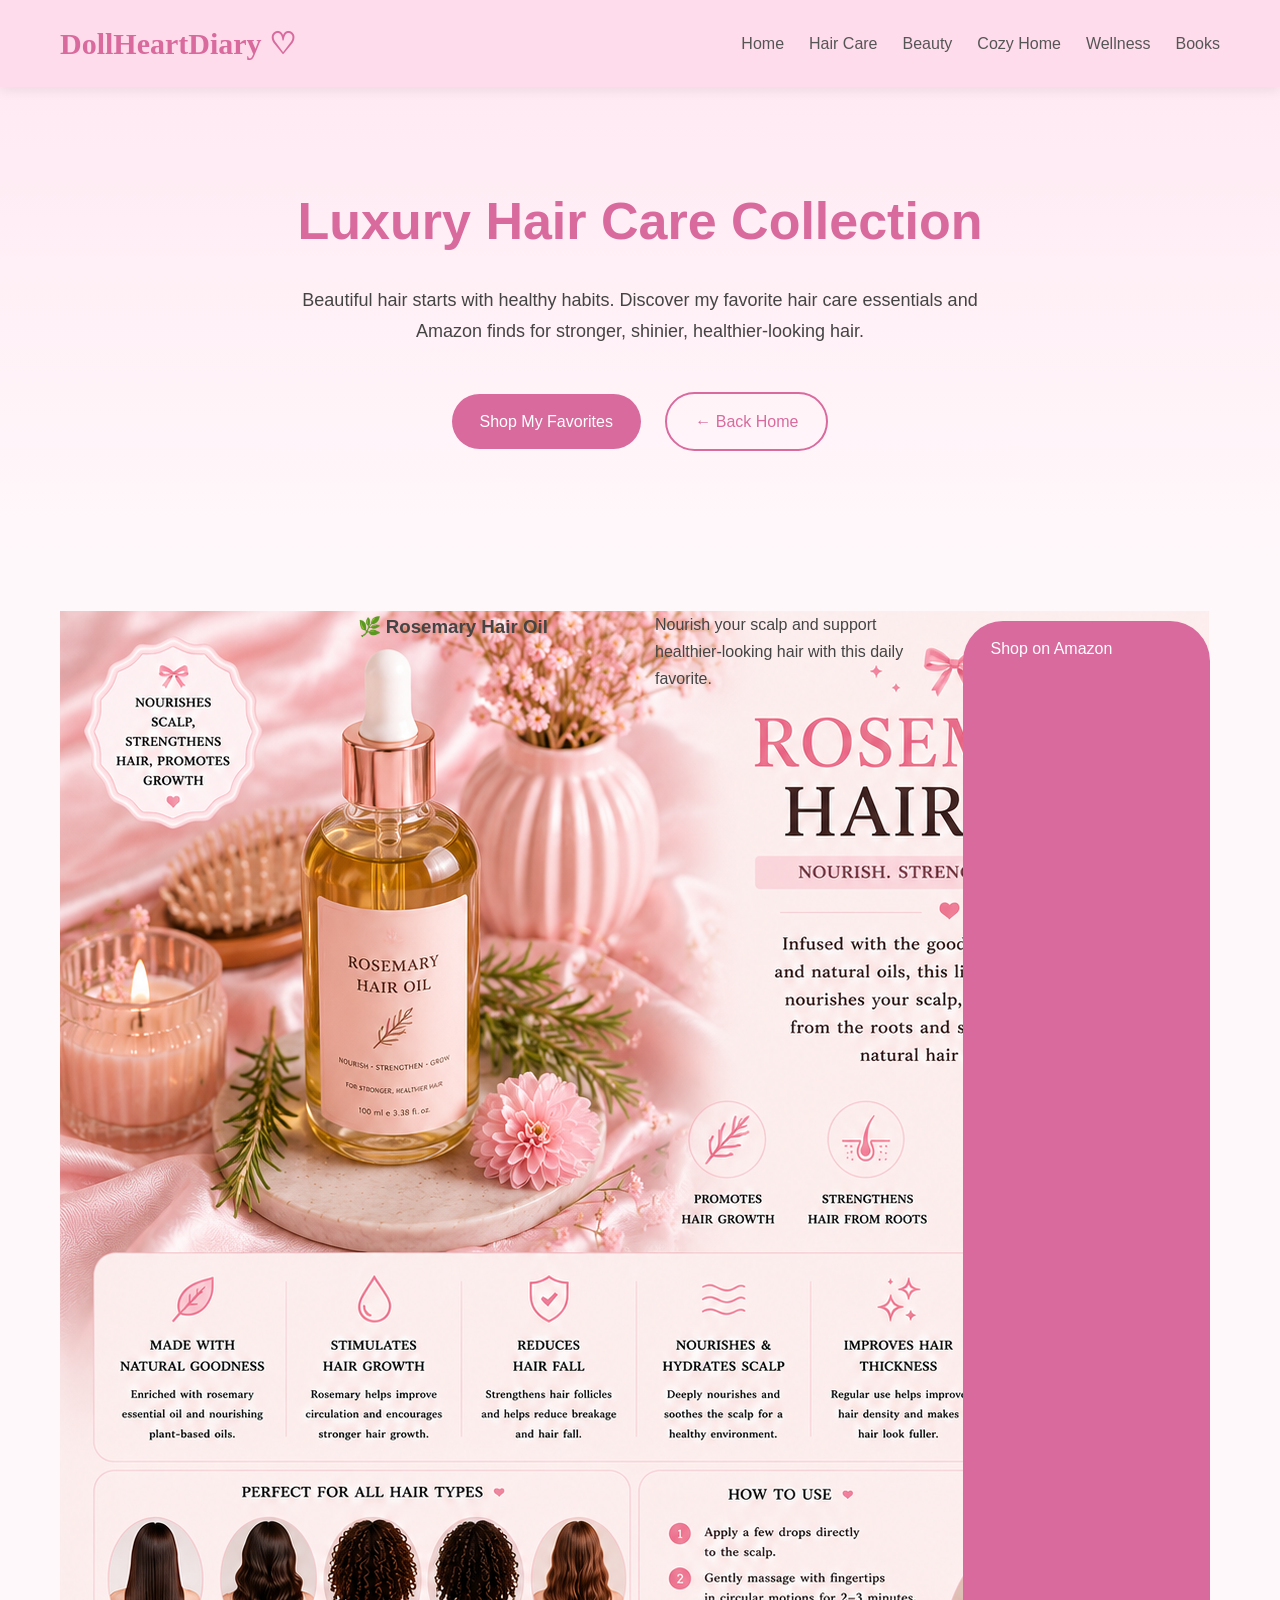
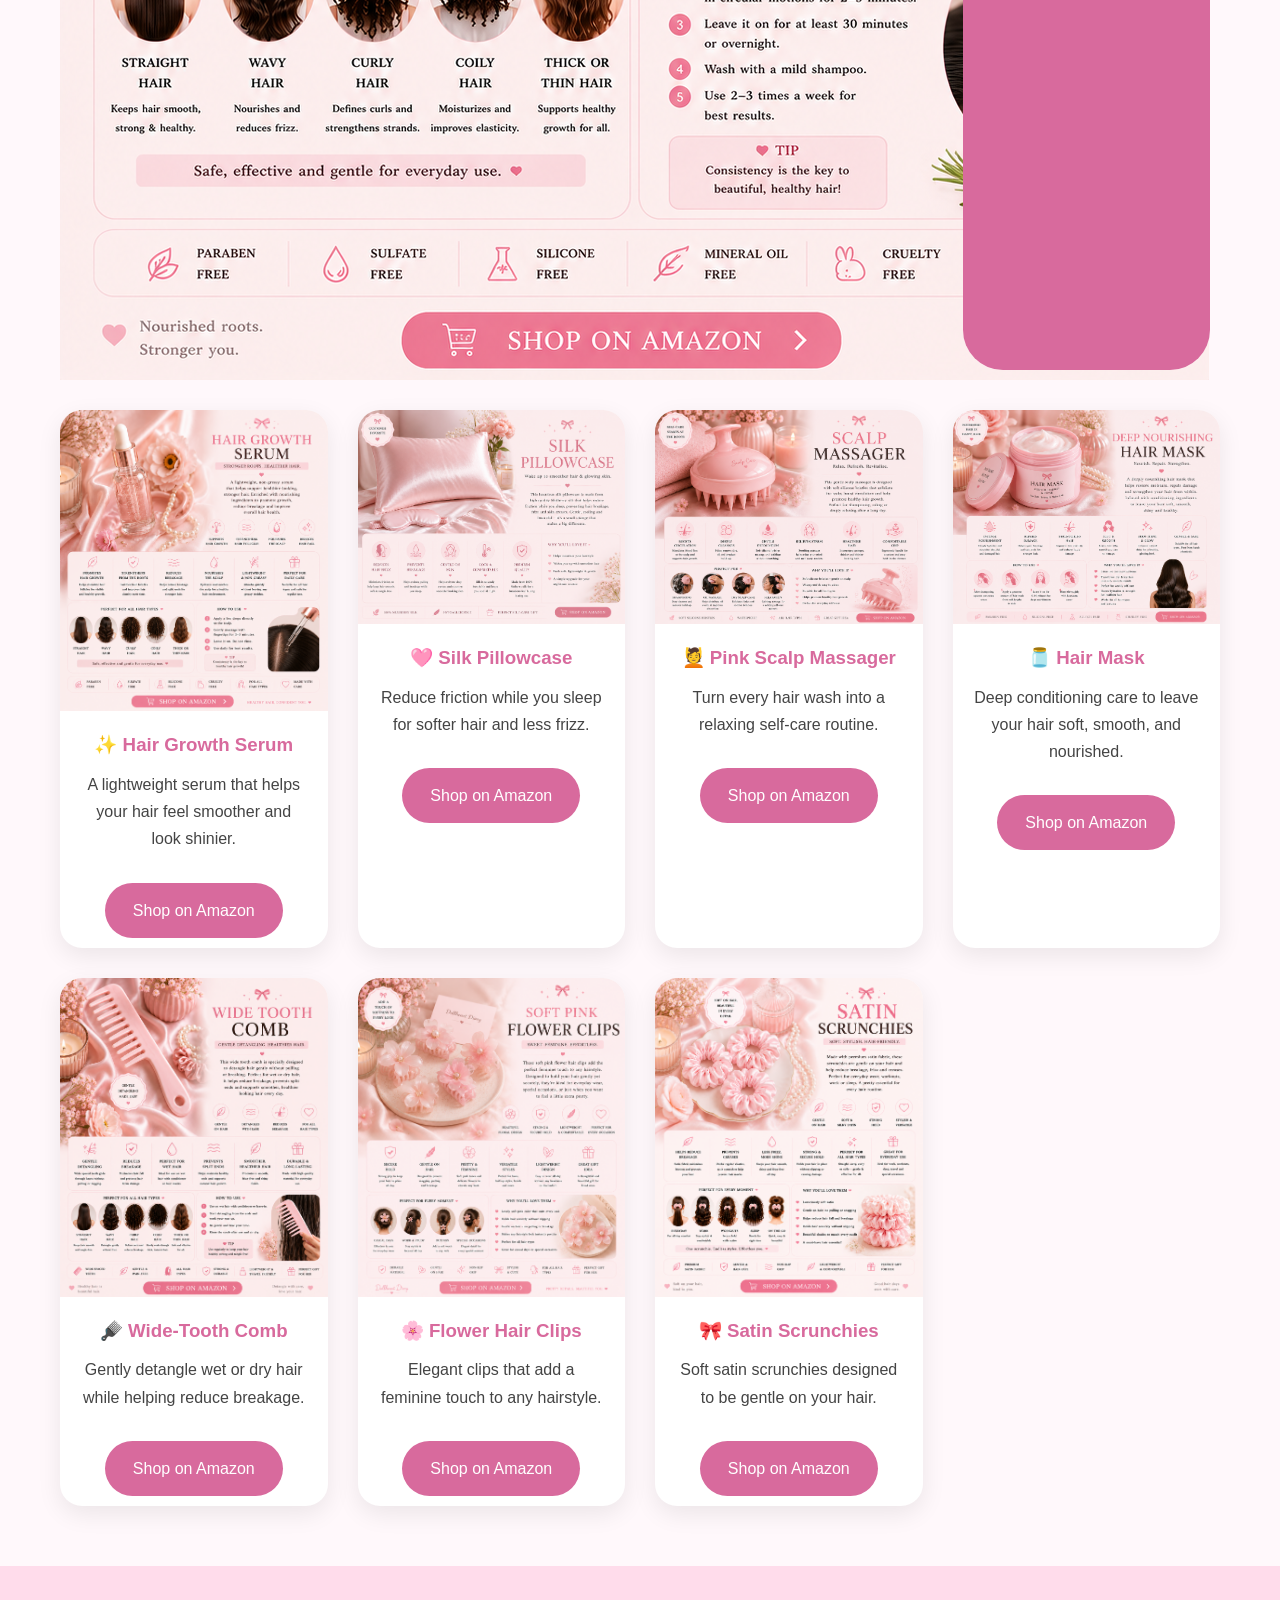
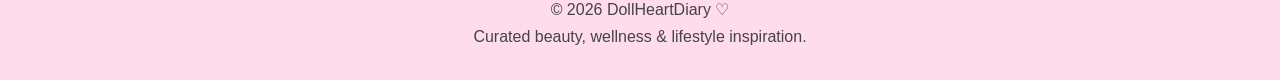
==== commit 5c7a0f5d: "Add Rosemary Hair Oil product section" ====
--- a/hair-care.html
+++ b/hair-care.html
@@ -8,7 +8,7 @@
 <link rel="stylesheet" href="style.css">
 </head>
 
-<body<body>
+<body>
 
 <header>
     <nav class="navbar">
@@ -55,7 +55,7 @@
 
 </section>
 
-<section id="products" class="products"><section id="products" class="products"><div class="product-card">
+<section id="products" class="products">
     <img src="images/rosemary-hair-oil.png" alt="Rosemary Hair Oil">
     <h3>🌿 Rosemary Hair Oil</h3>
     <p>Nourish your scalp and support healthier-looking hair with this daily favorite.</p>
